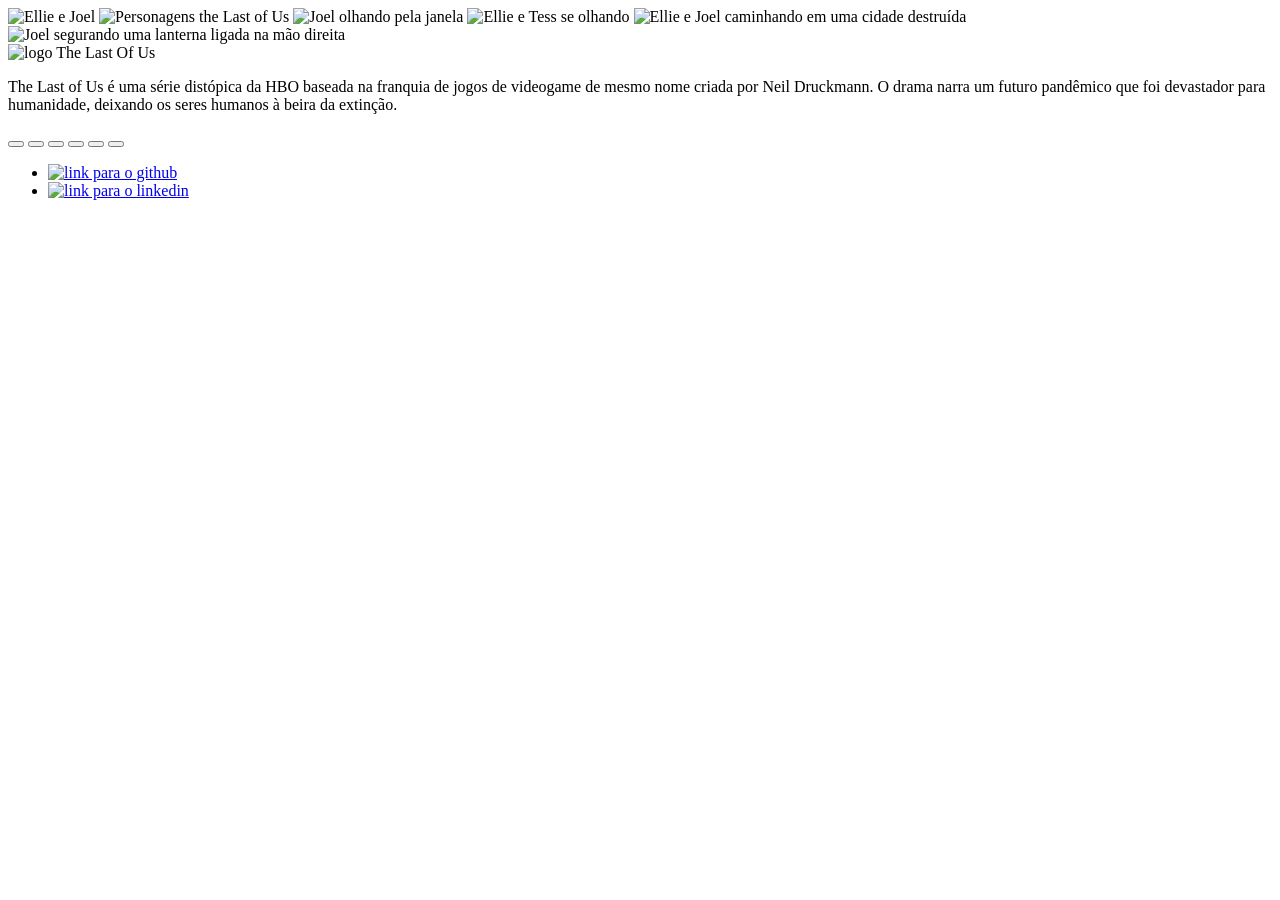
==== index.html @ 8d8ea2d4 "changed the index" ====
<!DOCTYPE html>
<html lang="pt-br">
<head>
    <meta charset="UTF-8">
    <meta http-equiv="X-UA-Compatible" content="IE=edge">
    <meta name="viewport" content="width=device-width, initial-scale=1.0">
    <link rel="stylesheet" href="css/reset.css">
    <link rel="stylesheet" href="css/stylus.css">
    <link rel="preconnect" href="https://fonts.googleapis.com">
    <link rel="preconnect" href="https://fonts.gstatic.com" crossorigin>
    <link href="https://fonts.googleapis.com/css2?family=Poppins:ital,wght@0,300;0,400;0,700;1,300;1,700&display=swap" rel="stylesheet">
    <link rel="stylesheet" href="css/responsivo.css">
    
    
    <title>The last of us</title>
</head>

<body>
    <main>
        <div class="carrossel">
            <img class="ativa" src="imagens/imagens/tlou-1.jpg" alt="Ellie e Joel">
            <img class="ativa" src="imagens/imagens/tlou-2.jpg" alt="Personagens the Last of Us">
            <img class="ativa" src="imagens/imagens/tlou-3.jpg" alt="Joel olhando pela janela">
            <img class="ativa" src="imagens/imagens/tlou-4.jpg" alt="Ellie e Tess se olhando">
            <img class="ativa" src="imagens/imagens/tlou-5.jpg" alt="Ellie e Joel caminhando em uma cidade destruída">
            <img class="ativa" src="imagens/imagens/tlou-6.jpg" alt="Joel segurando uma lanterna ligada na mão direita">
        </div>
        <div class ="conteudo">
            <div class="informacoes">
                <img class="logo" src="imagens/imagens/logo.png" alt="logo The Last Of Us">

                <p class="descricao">The Last of Us é uma série distópica da HBO baseada na franquia de jogos de videogame de mesmo nome criada por Neil Druckmann. O drama narra um futuro pandêmico que foi devastador para humanidade, deixando os seres humanos à beira da extinção.</p>
            </div>
            <div class="botoes-carrossel">
                <button class="botao selecionado"></button>
                <button class="botao"></button>
                <button class="botao"></button>
                <button class="botao"></button>
                <button class="botao"></button>
                <button class="botao"></button>
            </div>

        </div>

        <aside class="menu-lateral"> 
            <ul>
                <li>
                    <a href="#" target="_blank">
                        <img src="imagens/imagens/github.svg" alt="link para o github" class="icon">
                    </a>
                </li>
                <li>
                    <a href="#" target="_blank">
                        <img src="imagens/imagens/linkedin-in.svg" alt="link para o linkedin" class="icon">
                    </a>
                </li>
            </ul>
        </aside>
    </main>
    <script src="js/index.js"></script>
</body>
</html>
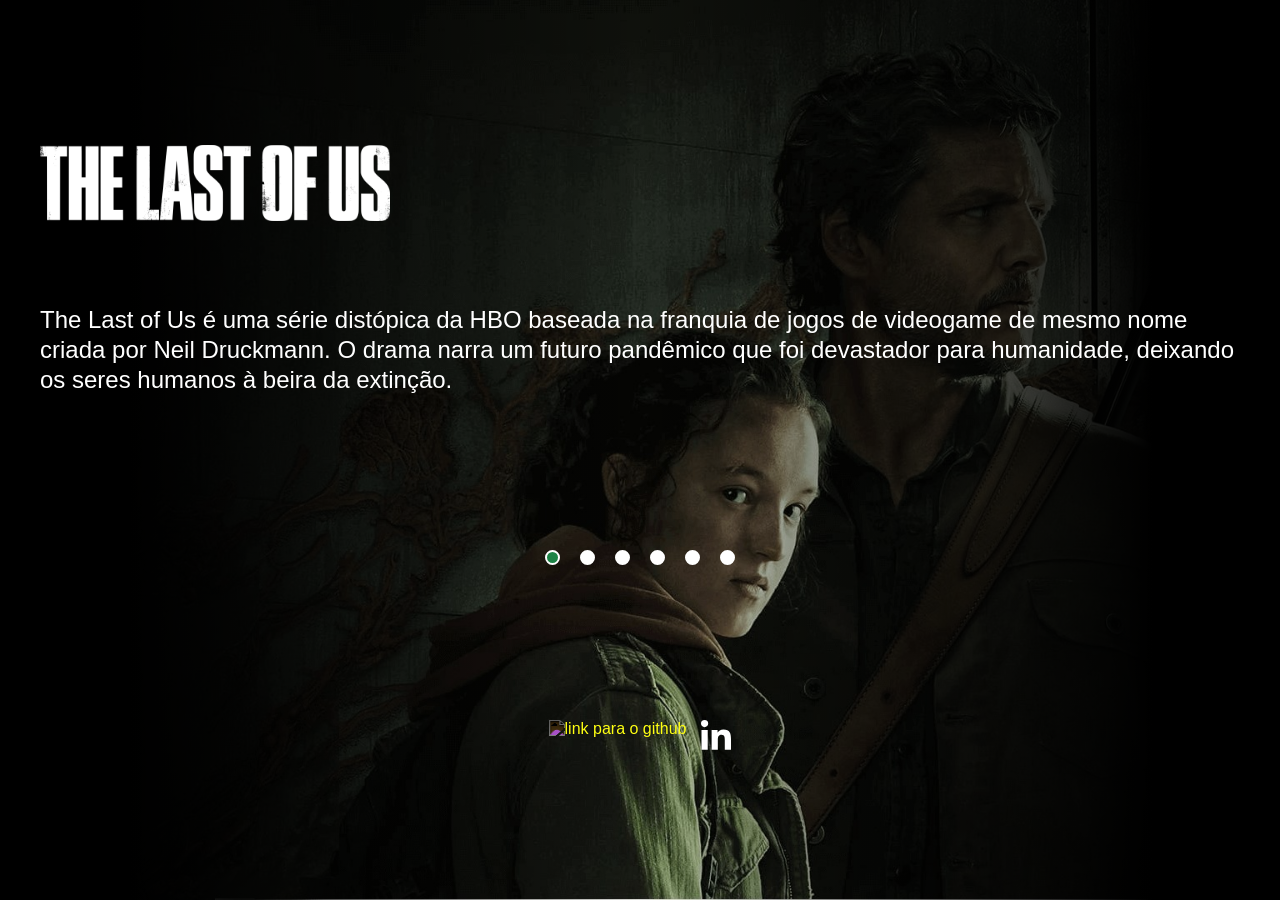
==== commit 434a0408: "mudança das pastas por algum motivos os caminhos das pastas dão certo na minha máquina, mas quando e" ====
--- a/index.html
+++ b/index.html
@@ -4,12 +4,12 @@
     <meta charset="UTF-8">
     <meta http-equiv="X-UA-Compatible" content="IE=edge">
     <meta name="viewport" content="width=device-width, initial-scale=1.0">
-    <link rel="stylesheet" href="css/reset.css">
-    <link rel="stylesheet" href="css/stylus.css">
+    <link rel="stylesheet" href="src/css/reset.css">
+    <link rel="stylesheet" href="src/css/stylus.css">
     <link rel="preconnect" href="https://fonts.googleapis.com">
     <link rel="preconnect" href="https://fonts.gstatic.com" crossorigin>
     <link href="https://fonts.googleapis.com/css2?family=Poppins:ital,wght@0,300;0,400;0,700;1,300;1,700&display=swap" rel="stylesheet">
-    <link rel="stylesheet" href="css/responsivo.css">
+    <link rel="stylesheet" href="src/css/responsivo.css">
     
     
     <title>The last of us</title>
@@ -18,16 +18,16 @@
 <body>
     <main>
         <div class="carrossel">
-            <img class="ativa" src="imagens/imagens/tlou-1.jpg" alt="Ellie e Joel">
-            <img class="ativa" src="imagens/imagens/tlou-2.jpg" alt="Personagens the Last of Us">
-            <img class="ativa" src="imagens/imagens/tlou-3.jpg" alt="Joel olhando pela janela">
-            <img class="ativa" src="imagens/imagens/tlou-4.jpg" alt="Ellie e Tess se olhando">
-            <img class="ativa" src="imagens/imagens/tlou-5.jpg" alt="Ellie e Joel caminhando em uma cidade destruída">
-            <img class="ativa" src="imagens/imagens/tlou-6.jpg" alt="Joel segurando uma lanterna ligada na mão direita">
+            <img class="ativa" src="src/imagens/imagens/tlou-1.jpg" alt="Ellie e Joel">
+            <img class="ativa" src="src/imagens/imagens/tlou-2.jpg" alt="Personagens the Last of Us">
+            <img class="ativa" src="src/imagens/imagens/tlou-3.jpg" alt="Joel olhando pela janela">
+            <img class="ativa" src="src/imagens/imagens/tlou-4.jpg" alt="Ellie e Tess se olhando">
+            <img class="ativa" src="src/imagens/imagens/tlou-5.jpg" alt="Ellie e Joel caminhando em uma cidade destruída">
+            <img class="ativa" src="src/imagens/imagens/tlou-6.jpg" alt="Joel segurando uma lanterna ligada na mão direita">
         </div>
         <div class ="conteudo">
             <div class="informacoes">
-                <img class="logo" src="imagens/imagens/logo.png" alt="logo The Last Of Us">
+                <img class="logo" src="src/imagens/imagens/logo.png" alt="logo The Last Of Us">
 
                 <p class="descricao">The Last of Us é uma série distópica da HBO baseada na franquia de jogos de videogame de mesmo nome criada por Neil Druckmann. O drama narra um futuro pandêmico que foi devastador para humanidade, deixando os seres humanos à beira da extinção.</p>
             </div>
@@ -51,12 +51,12 @@
                 </li>
                 <li>
                     <a href="#" target="_blank">
-                        <img src="imagens/imagens/linkedin-in.svg" alt="link para o linkedin" class="icon">
+                        <img src="src/imagens/imagens/linkedin-in.svg" alt="link para o linkedin" class="icon">
                     </a>
                 </li>
             </ul>
         </aside>
     </main>
-    <script src="js/index.js"></script>
+    <script src="src/js/index.js"></script>
 </body>
 </html>
--- a/src/css/stylus.css
+++ b/src/css/stylus.css
@@ -0,0 +1,115 @@
+body{
+    font-family:  'Poppins', sans-serif;
+    max-width: 1280px;
+    margin: 0 auto;
+}
+
+main:after{
+    content: '';
+    min-height: 100vh;
+    width: 100vw;
+    position: fixed;
+    top:0;
+    left:0;
+    background: linear-gradient(90deg, rgba(0, 0, 0, 1) 10%, rgba(0, 0, 0, 0.05926120448179273) 50%, rgba(0, 0, 0, 1) 90%);
+    z-index: -1;
+}
+
+
+.conteudo{
+    
+    display:flex;
+    flex-direction:column;
+    min-height: 100vh;
+    justify-content: space-evenly;
+    
+}
+
+
+.informacoes .logo{
+    max-width: 350px;
+    filter:invert(1);
+    margin-bottom: 80px;
+}
+
+.informacoes .descricao{
+    width: 49%;
+    font-size: 24px;
+    color: #ffffff;
+    line-height: 30px;
+    text-align: left;
+}
+
+.botoes-carrossel{
+    display:flex;
+    justify-content: center;
+    gap: 20px;
+}
+
+.botoes-carrossel .botao{
+    background: #ffffff;
+    width: 15px;
+    height: 15px;
+    border-radius: 50%;
+    border: 2px solid transparent;
+    cursor: pointer;
+    border-color: #ffffff;
+}
+.botoes-carrossel .botao.selecionado{
+    background-color: #1d8346;
+}
+
+.menu-lateral{
+    position: fixed;
+    top: 0;
+    right:0;
+    width: 80px;
+    display: flex;
+    justify-content: center;
+    align-items: center;
+    min-height: 100vh;
+}
+.menu-lateral ul{
+    display: flex;
+    flex-direction: column;
+    gap: 15px;
+}
+
+.menu-lateral .icon{
+    width: 30px;
+    filter: invert(1);
+    transition: 0.3s ease-in-out;
+}
+
+.menu-lateral .icon:hover{
+    transform:scale(1.2)
+}
+
+.carrossel{
+    position:fixed;
+    top: 0;
+    left: 0;
+    width: 100%;
+    z-index: -1;
+}
+
+.carrossel > img{
+    width: 100%;
+    height: 100vh;
+    object-fit: cover;
+    display: none;
+    animation: mudarImagem 0.7s;
+}
+
+.carrossel > img.ativa{
+    display: block;
+}
+
+@keyframes mudarImagem{
+    from{
+      opacity: 0.85;
+    }
+    to{
+      opacity: 1;
+    }
+}
--- a/src/css/responsivo.css
+++ b/src/css/responsivo.css
@@ -0,0 +1,48 @@
+@media (max-width: 1280px){
+    body{
+        padding: 0 40px;
+    }
+}
+
+@media (max-width: 768px){
+    .informacoes{
+        display: flex;
+        flex-direction: column;
+        align-items: center;
+    }
+}
+
+.informacoes .descricao{
+    width: 60%;
+    text-align:left;
+}
+
+@media (max-width: 425px){
+    .informacoes .logo{
+        max-width: 300px;
+    }
+}
+.informacoes .descricao{
+    width: 100%;
+}
+
+.menu-lateral{
+    position: static;
+    min-height: auto;
+    width: 100%;
+    margin-top: 50px;
+}
+
+.menu-lateral ul{
+    flex-direction: row;
+
+}
+
+.conteudo{
+    min-height: 70vh;
+    gap: 50px;
+}
+
+body{
+    padding: 40px;
+}
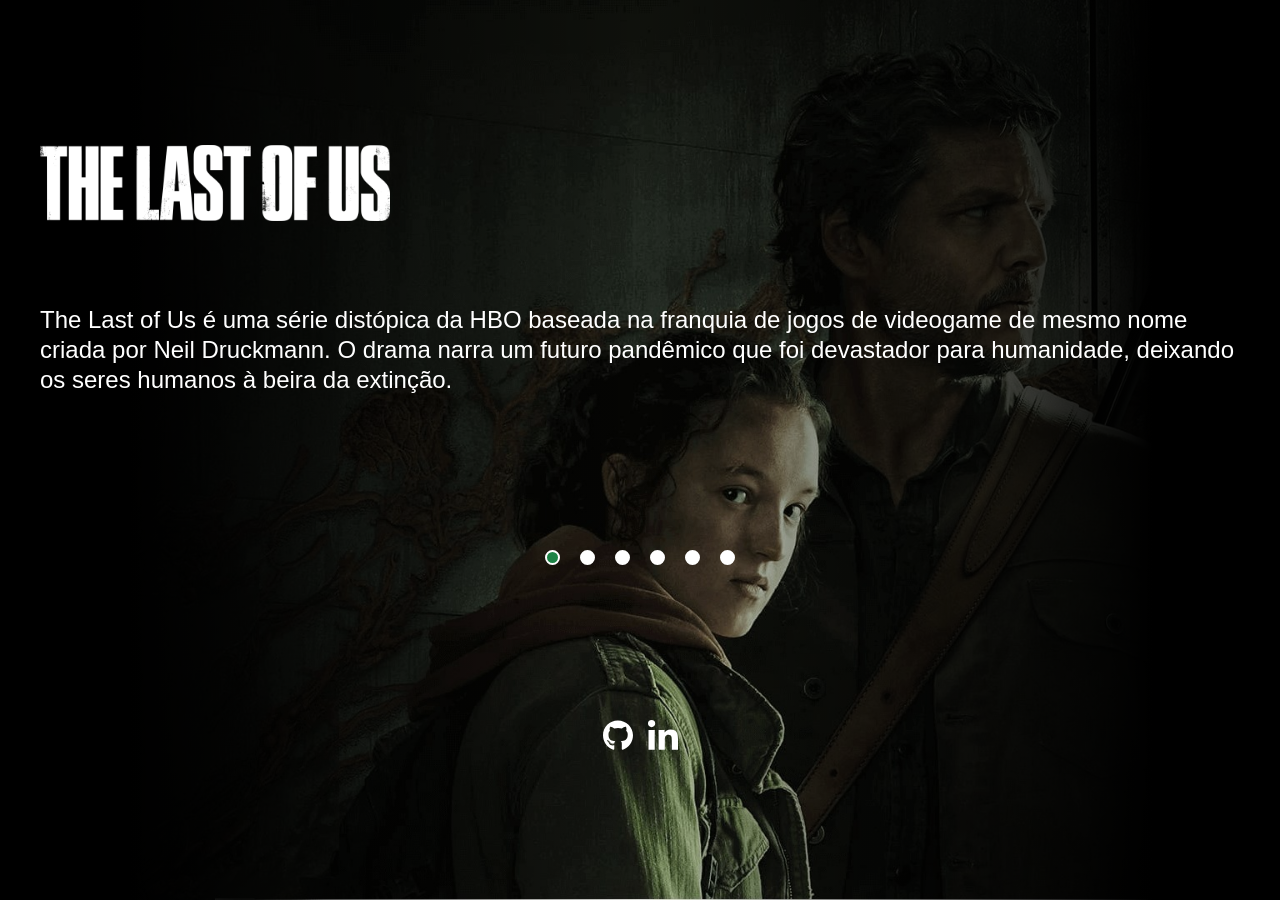
==== commit 63ed897b: "correção caminho imagem link github" ====
--- a/index.html
+++ b/index.html
@@ -46,7 +46,7 @@
             <ul>
                 <li>
                     <a href="#" target="_blank">
-                        <img src="imagens/imagens/github.svg" alt="link para o github" class="icon">
+                        <img src="src/imagens/imagens/github.svg" alt="link para o github" class="icon">
                     </a>
                 </li>
                 <li>
